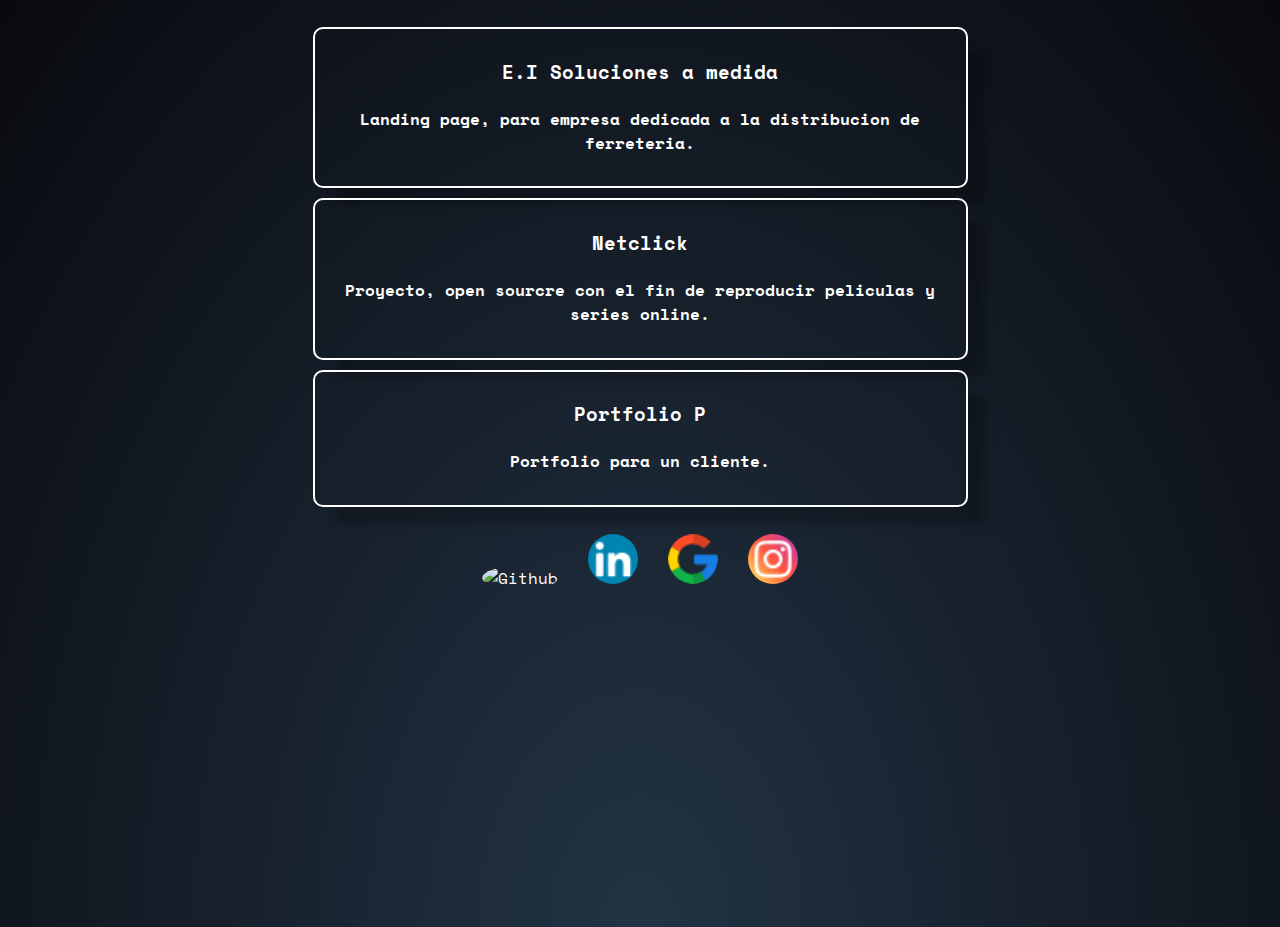
==== paginasweb.html @ 877b53e4 "Add files via upload" ====
<!DOCTYPE html>
<html lang="en">

<head>
    <meta charset="UTF-8">
    <meta name="viewport" content="width=device-width, initial-scale=1.0">
    <!-- Titulo de la pagina -->
    <title>Emanuel Iñiguez | Editor Multimedia</title>
    <!-- Icono -->
    <link rel="icon" href="./img/icon.png" type="image/png">
    <!-- Fuentes agregadas -->
    <link rel="preconnect" href="https://fonts.googleapis.com">
    <link rel="preconnect" href="https://fonts.gstatic.com" crossorigin>
    <link
        href="https://fonts.googleapis.com/css2?family=Francois+One&family=Inconsolata&family=Kaushan+Script&family=Press+Start+2P&family=Rajdhani:wght@700&family=Russo+One&display=swap"
        rel="stylesheet">
    <script src="script.js" type="text/javascript" defer></script>
    <link rel="stylesheet" href="https://cdnjs.cloudflare.com/ajax/libs/font-awesome/6.4.2/css/all.min.css"
        integrity="sha512-z3gLpd7yknf1YoNbCzqRKc4qyor8gaKU1qmn+CShxbuBusANI9QpRohGBreCFkKxLhei6S9CQXFEbbKuqLg0DA=="
        crossorigin="anonymous" referrerpolicy="no-referrer" />
    <link rel="preconnect" href="https://fonts.googleapis.com">
    <link rel="preconnect" href="https://fonts.gstatic.com" crossorigin>
    <link
        href="https://fonts.googleapis.com/css2?family=Inter:wght@100;200;300;400;500;600;700;800;900&family=Space+Mono:wght@400;700&display=swap"
        rel="stylesheet">
    <link rel="stylesheet" href="style.css">

</head>

<body>
    <!-- Parallax Pixel Background Animation -->
    <section class="animated-background">
        <div id="stars1"></div>
        <div id="stars2"></div>
        <div id="stars3"></div>
    </section>
    <!-- End of Parallax Pixel Background Animation -->



    <div class="overlay" id="popup">
        <div class="popup">
            <div class="popup-photo">
                <a href="https://avatars0.githubusercontent.com/u/43749971" target="_blank">
                    <img src="https://avatars0.githubusercontent.com/u/43749971" alt="Profile Picture">
                </a>
            </div>
            <div class="popup-quote">

            </div>
            <a class="popup-close" onclick="history.back()">&times;</a>
        </div>
    </div>

    <div id="links">



        <a class="link3" href="https://ei-solucionesamedida.netlify.app/" target="_blank">
            <h3>E.I Soluciones a medida</h3>
            <h4>Landing page, para empresa dedicada a la distribucion de ferreteria.</h4>

        </a>


        <a class="link3" href="https://net-click.netlify.app/" target="_blank">
            <h3>Netclick</h3>
            <h4>Proyecto, open sourcre con el fin de reproducir peliculas y series online.</h4>
        </a>

        <a class="link3" href="https://portfolio-ri.netlify.app/" target="_blank">
            <h3>Portfolio P</h3>
            <h4>Portfolio para un cliente.</h4>
        </a>

    </div>

    </div>


    <!-- Contact -->
    <div style="text-align: center;">
        <a href="https://wa.me/5493413340826" target="_blank" rel="nofollow" style="text-decoration: none;">
            <img src="https://play-lh.googleusercontent.com/bYtqbOcTYOlgc6gqZ2rwb8lptHuwlNE75zYJu6Bn076-hTmvd96HH-6v7S0YUAAJXoJN=s64-rw"
                class="imgF" alt="Github">
        </a>
        <a href="https://www.linkedin.com/in/emanuel-i%C3%B1iguez/" target="_blank" rel="nofollow"
            style="text-decoration: none;">
            <img src="./img/linkedin (1).png" class="imgF" alt="Linkedin">
        </a>
        <a href="mailto:emakanalla@gmail.com" target="_blank" rel="nofollow" style="text-decoration: none;">
            <img src="./img/google.png" class="imgF" alt="Google">
        </a>
        <a href="https://www.instagram.com/ema_iniguez/" target="_blank" rel="nofollow" style="text-decoration: none;">
            <img src="./img/instagram.png" class="imgF" alt="Instagram">
        </a>
    </div>






</body>

</html>
---- style.css ----
@import url('https://fonts.googleapis.com/css?family=Karla:400,700&display=swap');

:root {
    --bgColor: #223344;
    --bgColor2: #090a0f;
    --accentColor: #FFF;
    --font: 'Space Mono', monospace;
    --delay: .3s;
}

body {
    margin: 0;
    padding: 0;
    min-height: 100vh;
    font-family: 'Space Mono', monospace;
    background: radial-gradient(ellipse at bottom, var(--bgColor) 0%, var(--bgColor2) 100%);
    animation-fill-mode: forwards;
    background-repeat: no-repeat;
    background-size: cover;
    position: relative;
    transition: transform .3s ease-in-out;
    animation: fade-in 1s ease-in-out forwards;
}

@keyframes fade-in {
    0% {
        opacity: 0;
    }

    100% {
        opacity: 1;
    }

}


#profilePicture,
#profilePicture img {
    position: relative;
    width: 175px;
    height: 165px;
    display: block;
    margin: 40px auto 20px;
    border-radius: 50%;
    -webkit-tap-highlight-color: transparent;
}

@keyframes zoom {
    0% {
        transform: scale(1);
    }

    50% {
        transform: scale(1.1);
    }

    100% {
        transform: scale(1);
    }
}

#profilePicture,
#profilePicture img {
    position: relative;
    width: 175px;
    height: 165px;
    display: block;
    margin: 40px auto 20px;
    border-radius: 50%;
    -webkit-tap-highlight-color: transparent;
}

#profilePicture img:hover {
    animation: zoom 0.7s ease;
    /* Aplica la animación de zumbido al hacer hover */
}


#userName {
    color: var(--accentColor);
    font-size: 1rem;
    font-weight: bold;
    line-height: 1.25;
    display: block;
    font-family: var(--font);
    width: 100%;
    text-align: center;
    text-decoration: none;

}

#links {
    max-width: 675px;
    width: auto;
    display: block;
    margin: 27px auto;

}

.link {
    position: relative;
    background-color: transparent;
    color: var(--accentColor);
    border: solid var(--accentColor) 2px;
    border-radius: 10px;
    font-size: 1rem;
    text-align: center;
    display: block;
    margin-left: 10px;
    margin-right: 10px;
    margin-bottom: 12px;
    padding: 10px;

    /* 17px */
    text-decoration: none;
    /* transition: all .25s cubic-bezier(.08, .59, .29, .99); */
    -webkit-tap-highlight-color: transparent;
    box-shadow: 20px 20px 10px -3px #00000040;


}

@media (hover: hover) {
    .link:hover {
        background-color: var(--accentColor);
        color: var(--bgColor);
    }
}

.link:active {
    background-color: var(--accentColor);
    color: var(--bgColor);
}

.link {

    margin: 10px;
    transition: transform 0.4s ease-in-out;
    /* Agrega una transición para suavizar el efecto */
}

.link:hover {
    color: #131B25;
    background-color: #ffff;
    transform: translateY(-5px);
    /* Mueve la caja hacia arriba cuando el mouse está encima */
}




.link1 {
    position: relative;
    background-color: transparent;
    color: var(--accentColor);
    border: solid var(--accentColor) 2px;
    border-radius: 10px;
    font-size: 1rem;
    text-align: center;
    display: block;
    margin-left: 10px;
    margin-right: 10px;
    margin-bottom: 12px;
    padding: 10px;

    /* 17px */
    text-decoration: none;
    /* transition: all .25s cubic-bezier(.08, .59, .29, .99); */
    -webkit-tap-highlight-color: transparent;
    box-shadow: 20px 20px 10px -3px #00000040;


}

@media (hover: hover) {
    .link1:hover {
        background-color: var(--accentColor);
        color: var(--bgColor);
    }
}

.link1:active {
    background-color: var(--accentColor);
    color: var(--bgColor);
}

.link1 {

    margin: 10px;
    transition: transform 0.4s ease-in-out;
    /* Agrega una transición para suavizar el efecto */
}

.link1:hover {
    color: #ffff;
    background-color: #484C7F;
    transform: translateY(-5px);
    /* Mueve la caja hacia arriba cuando el mouse está encima */
}


/*link3*/


.link3 {
    position: relative;
    background-color: transparent;
    color: var(--accentColor);
    border: solid var(--accentColor) 2px;
    border-radius: 10px;
    font-size: 1rem;
    text-align: center;
    display: block;
    margin-left: 10px;
    margin-right: 10px;
    margin-bottom: 12px;
    padding: 10px;
    text-align: center;

    /* 17px */
    text-decoration: none;
    /* transition: all .25s cubic-bezier(.08, .59, .29, .99); */
    -webkit-tap-highlight-color: transparent;
    box-shadow: 20px 20px 10px -3px #00000040;


}

@media (hover: hover) {
    .link3:hover {
        background-color: var(--accentColor);
        color: var(--bgColor);
    }
}

.link3:active {
    background-color: var(--accentColor);
    color: var(--bgColor);
}

.link3 {

    margin: 10px;
    transition: transform 0.4s ease-in-out;
    /* Agrega una transición para suavizar el efecto */
}

.link3:hover {
    color: #ffff;
    background-color: #484C7F;
    transform: translateY(-5px);
    /* Mueve la caja hacia arriba cuando el mouse está encima */
}



/*Clase de iconos de skills*/
.linkA {
    position: relative;

    color: var(--accentColor);
    border: solid var(--accentColor) 2px;
    border-radius: 10px;
    font-size: 1rem;
    text-align: center;
    display: block;
    margin-left: 10px;
    margin-right: 10px;
    margin-bottom: 12px;
    padding: 10px;
    /* 17px */
    text-decoration: none;
    /* transition: all .25s cubic-bezier(.08, .59, .29, .99); */
    -webkit-tap-highlight-color: transparent;
    box-shadow: 20px 20px 10px -3px #00000040;
}







#hashtag {
    position: relative;
    padding-bottom: 20px;
    color: var(--accentColor);
    font-size: 1rem;
    display: block;
    font-family: var(--font);
    width: 100%;
    text-align: center;

    /*  animation   */
    overflow: hidden;
    background: linear-gradient(90deg, var(--bgColor), var(--accentColor), var(--bgColor));
    background-repeat: no-repeat;
    background-size: 80%;
    animation: animate 3s linear var(--delay) infinite;
    -webkit-background-clip: text;
    background-clip: text;
    -webkit-text-fill-color: rgba(255, 255, 255, 0);
}

.linkA h4 {
    display: inline-block;
    margin-right: 10px;
    /* Ajusta el margen derecho según tus preferencias */
}


.imgF {
    color: #ffffff;
    height: 50px;
    width: 50px;
    margin: 0 10px;
    border-radius: 90%
        /* Ajusta el valor de margin según la separación que desees */

}

.imgF {
    transition: transform 0.2s ease-in-out;
}

.imgF:hover {
    transform: scale(1.2);
}




/*-------------------------animations-----------------------*/
@keyframes transitionAnimation {
    0% {
        opacity: 0;
        transform: translateY(-10px);
    }

    100% {
        opacity: 1;
        transform: translateY(0);
    }
}

@keyframes animate {
    0% {
        background-position: -500%;
    }

    100% {
        background-position: 500%;
    }
}

@keyframes animStar {
    from {
        transform: translateY(0px);
    }

    to {
        transform: translateY(-2000px);
    }
}


/*Efectos en los iconos*/

.rotate-image {

    transition: transform 0.5s ease-in-out;
}

.rotate-image:hover {

    transform: rotate(360deg);

}

.imageA {
    transition: transform 0.5s ease-in-out;
}

.imageA:hover {
    transform: rotateY(360deg);
}



/*-------------------------popup------------------------*/
/* credits: https://www.youtube.com/watch?v=lAS2glU0xlc */
.overlay {
    display: flex;
    align-items: center;
    justify-content: center;
    position: fixed;
    top: 0;
    bottom: 0;
    left: 0;
    right: 0;
    background-color: rgba(0, 0, 0, 0.7);
    z-index: 2;
    visibility: hidden;
    opacity: 0;
    overflow: hidden;
    transition: .5s ease-in-out;
}

.popup {
    position: relative;
    top: -43%;
    /* right: -100vh; */
    display: flex;
    flex-direction: column;
    align-items: center;
    max-width: 400px;
    /* max-height: 500px; */
    width: auto;
    height: auto;
    margin: 56px;
    background-color: var(--bgColor);
    /* transform: rotate(32deg); */
    transform: scale(0);
    transition: .5s ease-in-out;
}

.popup-quote {
    font-family: Baskerville, Georgia, serif;
    font-style: italic;
    position: flex;
    color: var(--accentColor);
    padding: 20px;
    text-align: center;
    font-size: 1rem;
}

.popup-photo {
    display: flex;
    width: 100%;
    height: 100%;
}

.popup-photo img {
    width: 100%;
    height: 100%;
}

.overlay:target {
    visibility: visible;
    opacity: 1;
}

.overlay:target .popup {
    transform: scale(1);
    top: 0;
    /* right: 0; */
    /* transform: rotate(0); */
}

.popup-close {
    position: absolute;
    right: -1rem;
    top: -1rem;
    width: 3rem;
    height: 3rem;
    font-size: 1.7rem;
    font-weight: 400;
    border-radius: 100%;
    background-color: var(--bgColor);
    z-index: 4;
    color: var(--accentColor);
    line-height: 2.7rem;
    text-align: center;
    cursor: pointer;
    text-decoration: none;
    -webkit-tap-highlight-color: transparent;
}

@media (hover: hover) {
    .popup-close:hover {
        background-color: var(--accentColor);
        color: var(--bgColor);
    }
}

.popup-close:active {
    background-color: var(--accentColor);
    color: var(--bgColor);
}

/* Asegúrate de tener estos estilos o modifícalos según tus necesidades existentes */
.iconos {
    display: flex;
    justify-content: center;
    align-items: center;
    color: #ffff;
}

/* Estilos para los iconos dentro del contenedor */
.iconos i {
    font-size: 2em;
    /* Ajusta el tamaño según tus necesidades */
    margin: 10px;
    /* Ajusta el margen según tus necesidades */
}

/*-----------------------parallax-----------------------*/
/* credits: https://www.youtube.com/watch?v=aywzn9cf-_U */

.link1 {
    text-align: left;
    /* Alinea el texto a la izquierda */
}

.no-puntos {
    list-style-type: none;
    /* Elimina los puntos */
    padding-left: 0;
    /* Elimina el espacio izquierdo */
}

h3 {
    margin-left: 0;
    /* Asegura que el título también esté alineado a la izquierda */
}
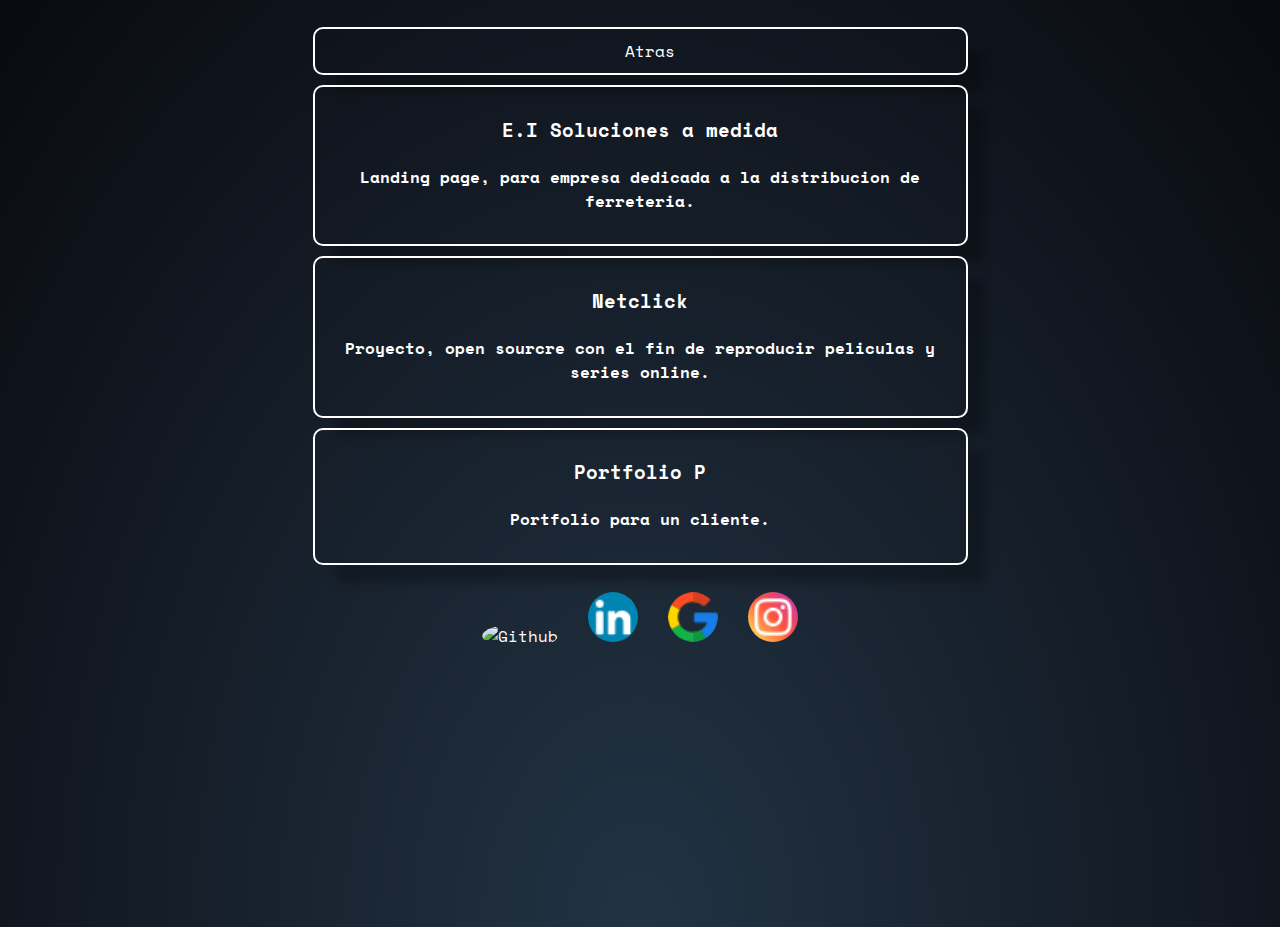
==== commit a5d713ce: "cambios" ====
--- a/paginasweb.html
+++ b/paginasweb.html
@@ -53,7 +53,9 @@
     </div>
 
     <div id="links">
-
+        <a class="link" href="./proyectos.html"><i class="fas fa-images">&nbsp;</i>
+            Atras
+        </a>
 
 
         <a class="link3" href="https://ei-solucionesamedida.netlify.app/" target="_blank">
